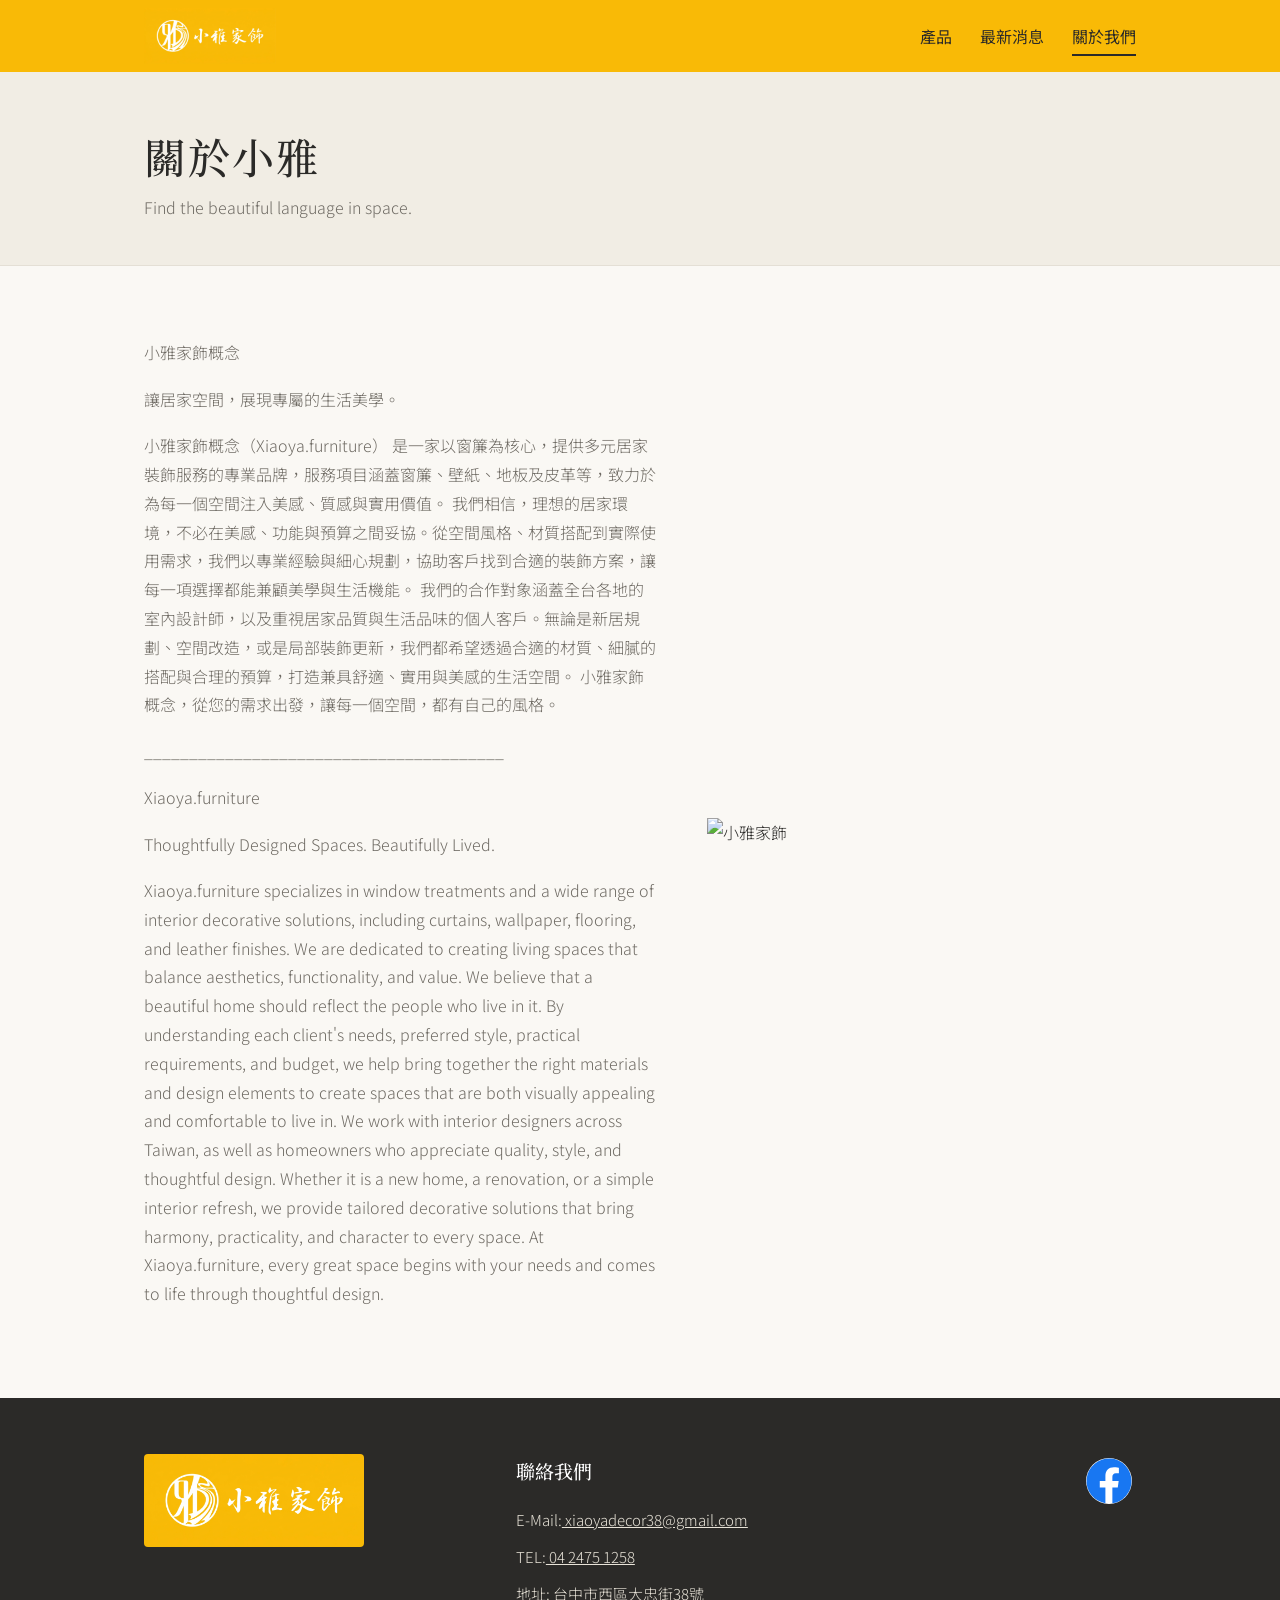
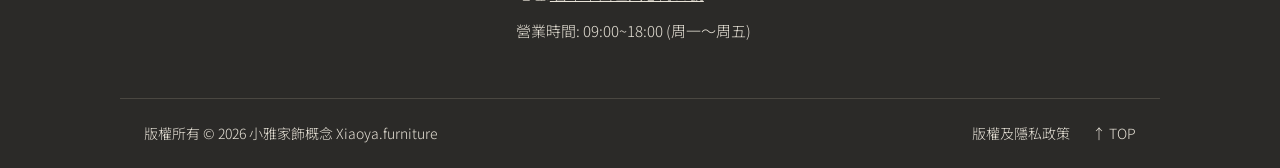
==== about.html @ d76e7a9d "Add files via upload" ====
<!DOCTYPE html>
<html lang="zh-Hant"><head><meta charset="utf-8">
<meta name="viewport" content="width=device-width, initial-scale=1, viewport-fit=cover">
<title>關於我們|小雅家飾概念</title><link rel="icon" href="logo.png">
<link href="https://fonts.googleapis.com/css2?family=Noto+Sans+TC:wght@300;400;500&family=Noto+Serif+TC:wght@500;600&display=swap" rel="stylesheet">
<link rel="stylesheet" href="site.css"></head><body id="top">
<main><div class="pagehead"><div class="wrap"><h1>關於小雅</h1><p id="slogan"></p></div></div>
<section><div class="wrap"><div class="abt" id="abt"><div id="about-t"></div></div></div></section></main>
<script src="site.js"></script>
<script>boot(d=>{
  $('#slogan').textContent=d.tagline_en||'';paras($('#about-t'),d.about);
  if(d.about_image){$('#abt').classList.add('has');$('#abt').append(el('img','',{src:url(d.about_image),alt:'小雅家飾',loading:'lazy'}))}
})</script></body></html>
---- site.css ----
:root{--bg:#faf8f4;--alt:#f1ede4;--ink:#2b2a28;--mute:#6f6b64;--line:#e4dfd5;--sun:#f9ba06;--card:#fff}
@media (prefers-color-scheme:dark){:root{--bg:#1f1e1c;--alt:#262523;--ink:#f0ece3;--mute:#a8a299;--line:#3a3834;--card:#2e2d2a}}
html{scroll-behavior:smooth;scroll-padding-top:90px}*{box-sizing:border-box}
body{margin:0;background:var(--bg);color:var(--ink);font-family:"Noto Sans TC","PingFang TC","Microsoft JhengHei",sans-serif;font-weight:300;line-height:1.8}
a{color:inherit}:focus-visible{outline:2px solid var(--ink);outline-offset:3px}
.wrap{max-width:1040px;margin:0 auto;padding:0 24px}
header.site{position:sticky;top:0;z-index:5;background:var(--sun);padding-top:env(safe-area-inset-top,0px)}
header.site .wrap{display:flex;justify-content:space-between;align-items:center;min-height:72px;flex-wrap:wrap;gap:4px 20px}
.brand{display:block;line-height:0}.brand img{height:56px;width:auto;display:block}
header nav a{margin-left:28px;text-decoration:none;font-size:16px;color:#2b2a28;font-weight:400;padding:6px 0;border-bottom:2px solid transparent}
header nav a:hover,header nav a.on{border-bottom-color:#2b2a28}
.hero{background:var(--bg) url(hero.jpg) center/cover;min-height:min(80vh,640px);display:flex;align-items:center}
.hero .wrap{width:100%}
.panel{background:rgba(255,255,255,.93);color:#2b2a28;padding:48px 44px;max-width:500px;border-top:5px solid var(--sun);box-shadow:0 10px 40px rgba(0,0,0,.12)}
.panel small{display:block;font-size:13px;letter-spacing:.3em;margin-bottom:16px;color:#6f6b64}
h1{font-family:"Noto Serif TC",serif;font-weight:500;font-size:clamp(32px,5vw,52px);line-height:1.35;margin:0 0 14px;letter-spacing:.05em}
.en{font-size:17px;margin:0 0 30px;color:#55514a}
.btn{display:inline-block;background:#2b2a28;color:#fff;padding:13px 30px;text-decoration:none;font-weight:500;border-radius:2px;margin:0 10px 10px 0}
.btn:hover{background:#000}.btn.o{background:transparent;color:#2b2a28;border:1px solid #2b2a28}.btn.o:hover{background:#2b2a28;color:#fff}
.pagehead{background:var(--alt);padding:56px 0 44px;border-bottom:1px solid var(--line)}
.pagehead h1{margin:0;font-size:clamp(30px,4.4vw,42px)}.pagehead p{margin:8px 0 0;color:var(--mute)}
section{padding:72px 0}section.alt{background:var(--alt)}
h2{font-family:"Noto Serif TC",serif;font-weight:500;font-size:28px;margin:0 0 36px;letter-spacing:.08em;display:flex;align-items:center;gap:16px}
h2::before{content:"";width:28px;height:4px;background:var(--sun)}
.more{margin:32px 0 0;text-align:right}.more a{text-decoration:none;border-bottom:2px solid var(--sun);padding-bottom:2px}
.grid{display:grid;grid-template-columns:repeat(auto-fill,minmax(240px,1fr));gap:24px}
.item{background:var(--card);display:flex;flex-direction:column;box-shadow:0 1px 0 var(--line)}
.ph{display:block;width:100%;padding:0;border:0;background:none;cursor:zoom-in;overflow:hidden}
.ph img{width:100%;aspect-ratio:4/3;object-fit:cover;display:block;transition:transform .4s}.ph:hover img{transform:scale(1.04)}
.item .tx{padding:22px;flex:1}.item h3{font-family:"Noto Serif TC",serif;font-weight:500;font-size:21px;margin:0 0 6px}
.item p{margin:0;color:var(--mute);font-size:14px;white-space:pre-line}
.nl{display:grid;grid-template-columns:repeat(auto-fill,minmax(260px,1fr));gap:24px}
.nc{background:var(--card);display:flex;flex-direction:column;text-decoration:none;color:inherit;box-shadow:0 1px 0 var(--line)}
a.nc:hover h3{text-decoration:underline;text-decoration-color:var(--sun);text-decoration-thickness:3px}
.nc .th{aspect-ratio:16/9;object-fit:cover;width:100%;display:block}
.nc .tx{padding:22px;display:flex;flex-direction:column;gap:4px}.nc time{font-size:13px;color:var(--mute);letter-spacing:.08em}
.nc h3{font-family:"Noto Serif TC",serif;font-weight:500;font-size:19px;margin:0;line-height:1.5}
.nc p{margin:0;color:var(--mute);font-size:14px;display:-webkit-box;-webkit-line-clamp:2;-webkit-box-orient:vertical;overflow:hidden}
.nc .go{font-size:13px;margin-top:6px}
.abt{display:grid;grid-template-columns:1fr;gap:48px;align-items:center}.abt.has{grid-template-columns:1.2fr 1fr}
.abt p,.doc p{margin:0 0 1.1em;color:var(--mute);font-size:16px}.abt img{width:100%;display:block}
.art{max-width:760px;margin:0 auto}.art .cover{width:100%;display:block;margin-bottom:28px}
.art time{color:var(--mute);font-size:14px}.art h1{font-size:clamp(26px,4vw,36px);margin:4px 0 24px}
.art p{margin:0 0 1.2em;white-space:pre-line}.art .gal{display:grid;gap:14px;margin-top:28px}.art .gal img{width:100%;display:block;cursor:zoom-in}
.back{display:inline-block;margin-bottom:24px;text-decoration:none;border-bottom:2px solid var(--sun)}
.doc{max-width:760px}.doc h2{font-size:22px;margin:44px 0 14px}.doc h3{font-size:17px;font-weight:500;margin:22px 0 6px}.doc ul{color:var(--mute);padding-left:1.3em;margin:0 0 1.1em}.doc li{margin-bottom:6px}
.empty{color:var(--mute)}
footer.site{background:#2b2a28;color:#e8e3d8;font-size:15px}
.ft{display:grid;grid-template-columns:1fr 1.6fr auto;gap:48px;padding-top:56px;padding-bottom:44px;align-items:start}
.ft img.fl{width:220px;max-width:100%;border-radius:4px;display:block}
.ft h4{font-family:"Noto Serif TC",serif;font-weight:500;font-size:19px;margin:0 0 18px;color:#fff}
.ft ul{list-style:none;margin:0;padding:0}.ft li{margin-bottom:10px}.ft a{color:inherit}
.ft .soc{display:flex;gap:14px}.ft .soc a{display:block;width:54px;height:54px;transition:transform .2s}.ft .soc a:hover{transform:scale(1.08)}.ft .soc svg{width:100%;height:100%;display:block}
.bar{border-top:1px solid #4a4741;display:flex;justify-content:space-between;align-items:center;gap:12px;flex-wrap:wrap;padding-top:22px;padding-bottom:calc(22px + env(safe-area-inset-bottom,0px));font-size:14px}
.bar a{text-decoration:none;margin-left:22px}.bar a:hover{color:var(--sun)}
dialog{border:0;padding:0;background:transparent;max-width:100vw;max-height:100vh;width:100vw;height:100vh}
dialog::backdrop{background:rgba(0,0,0,.88)}
.lb{width:100%;height:100%;display:flex;flex-direction:column;align-items:center;justify-content:center;gap:12px;padding:20px}
.lb img{max-width:100%;max-height:78vh;object-fit:contain}.lb p{color:#eee;margin:0;text-align:center;max-width:640px;font-size:14px}
.cb{position:absolute;background:rgba(255,255,255,.18);color:#fff;border:0;font-size:28px;width:48px;height:48px;border-radius:50%;cursor:pointer;line-height:1}
.x{top:16px;right:16px}.pv{left:12px;top:50%}.nx{right:12px;top:50%}
@media(max-width:760px){
 header nav a{margin:0 18px 0 0}.brand img{height:46px}header.site .wrap{padding-top:6px;padding-bottom:6px}
 .hero{align-items:flex-end;padding-top:170px;min-height:0}.panel{padding:32px 24px;max-width:none;margin:0 -24px}
 .abt.has{grid-template-columns:1fr}section{padding:52px 0}.ft{grid-template-columns:1fr;gap:32px}.bar a{margin:0 0 0 16px}}
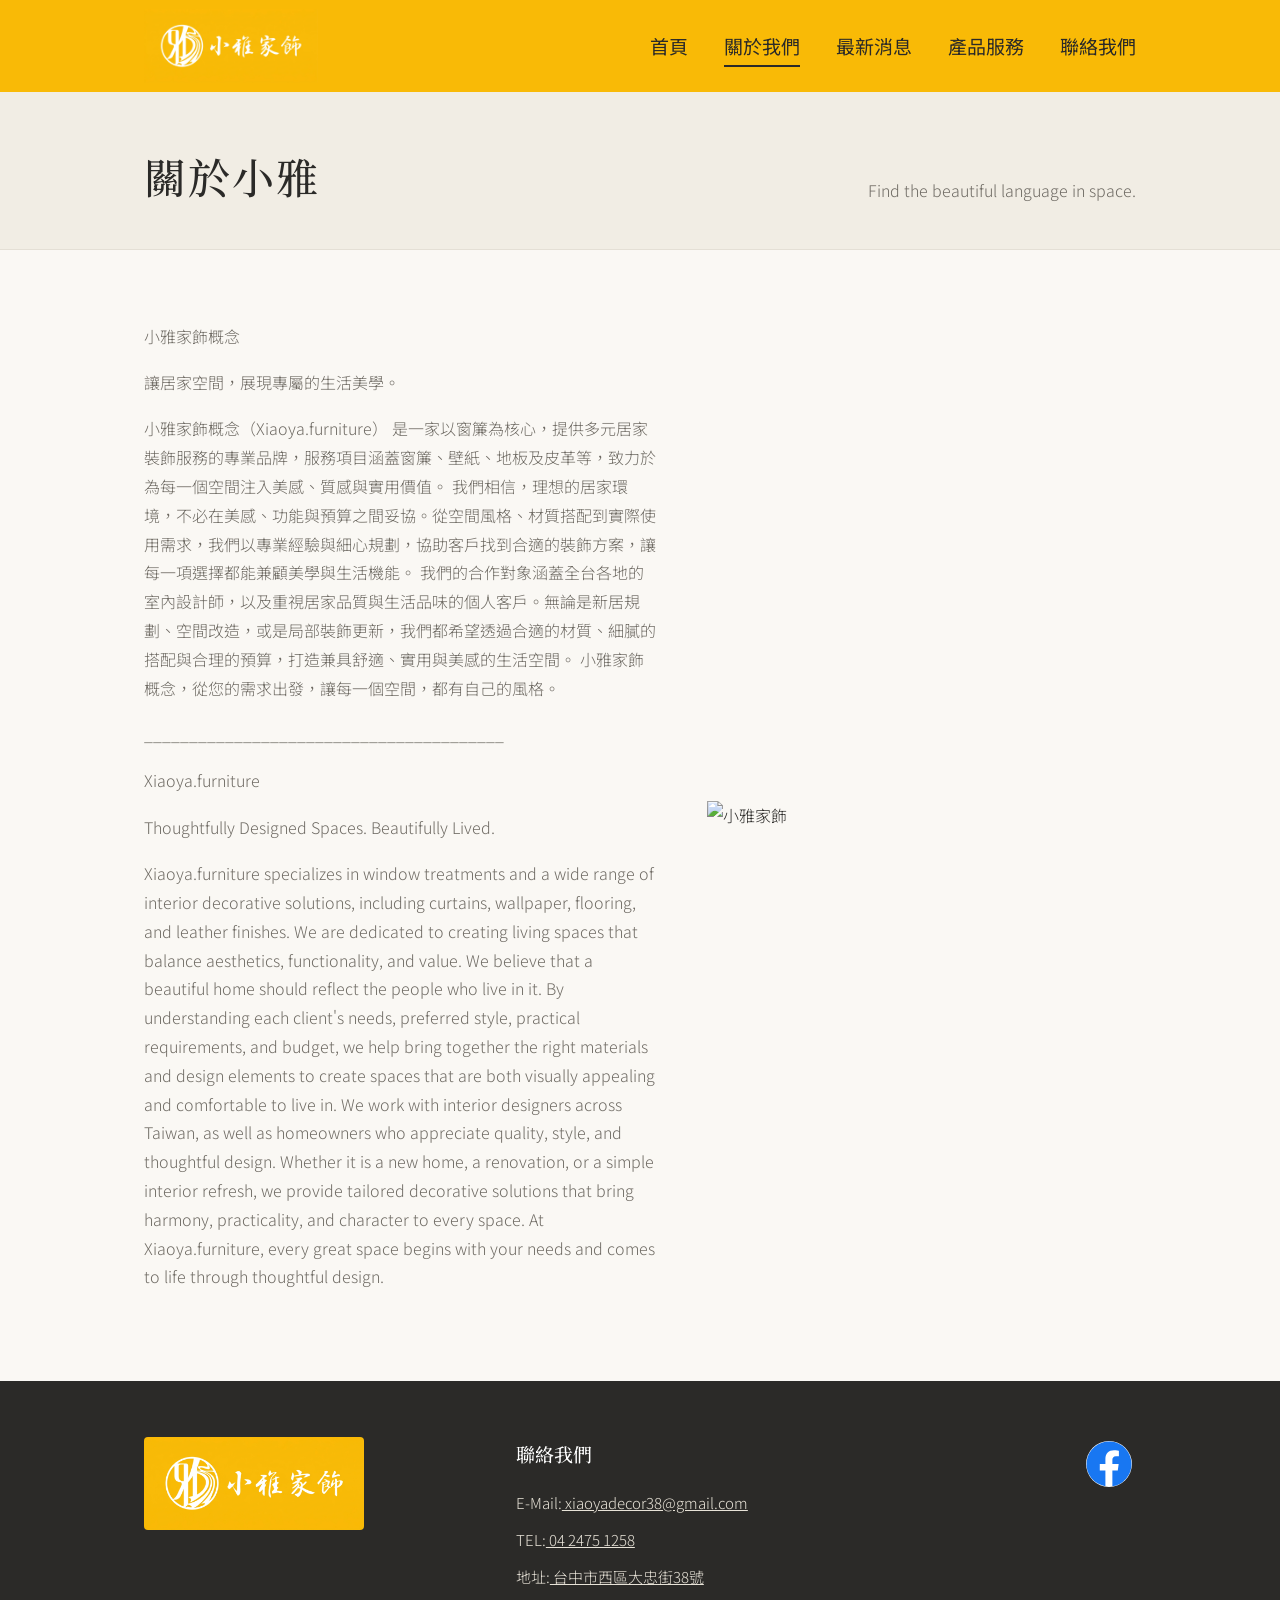
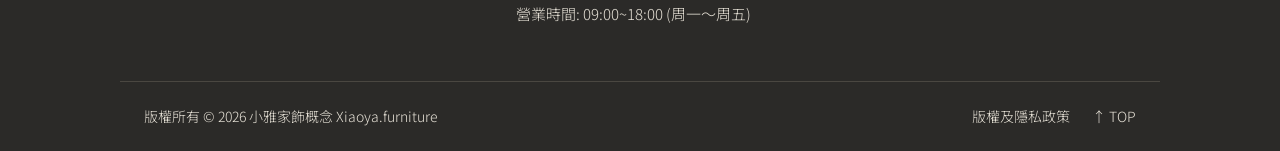
==== commit 7e16e4c6: "Add files via upload" ====
--- a/about.html
+++ b/about.html
@@ -1,7 +1,19 @@
 <!DOCTYPE html>
 <html lang="zh-Hant"><head><meta charset="utf-8">
 <meta name="viewport" content="width=device-width, initial-scale=1, viewport-fit=cover">
-<title>關於我們|小雅家飾概念</title><link rel="icon" href="logo.png">
+<title>關於我們|小雅家飾概念</title>
+<meta name="description" content="認識小雅家飾概念:位於台中市西區的居家裝飾專門店,在空間找到美麗的語言。">
+<meta name="theme-color" content="#f9ba06">
+<meta property="og:type" content="website">
+<meta property="og:site_name" content="小雅家飾概念">
+<meta property="og:locale" content="zh_TW">
+<meta property="og:title" content="關於我們|小雅家飾概念">
+<meta property="og:description" content="認識小雅家飾概念:位於台中市西區的居家裝飾專門店,在空間找到美麗的語言。">
+<meta property="og:image" content="https://www.xiaoya.com.tw/logo-wide.jpg">
+<meta name="twitter:card" content="summary_large_image">
+<meta property="og:url" content="https://www.xiaoya.com.tw/about.html">
+<link rel="canonical" href="https://www.xiaoya.com.tw/about.html">
+<link rel="icon" href="logo.png">
 <link href="https://fonts.googleapis.com/css2?family=Noto+Sans+TC:wght@300;400;500&family=Noto+Serif+TC:wght@500;600&display=swap" rel="stylesheet">
 <link rel="stylesheet" href="site.css"></head><body id="top">
 <main><div class="pagehead"><div class="wrap"><h1>關於小雅</h1><p id="slogan"></p></div></div>
--- a/site.css
+++ b/site.css
@@ -5,14 +5,19 @@
 a{color:inherit}:focus-visible{outline:2px solid var(--ink);outline-offset:3px}
 .wrap{max-width:1040px;margin:0 auto;padding:0 24px}
 header.site{position:sticky;top:0;z-index:5;background:var(--sun);padding-top:env(safe-area-inset-top,0px)}
-header.site .wrap{display:flex;justify-content:space-between;align-items:center;min-height:72px;flex-wrap:wrap;gap:4px 20px}
-.brand{display:block;line-height:0}.brand img{height:56px;width:auto;display:block}
-header nav a{margin-left:28px;text-decoration:none;font-size:16px;color:#2b2a28;font-weight:400;padding:6px 0;border-bottom:2px solid transparent}
+header.site .wrap{display:flex;justify-content:space-between;align-items:center;min-height:92px;flex-wrap:wrap;gap:4px 20px}
+.brand{display:block;line-height:0}.brand img{height:74px;width:auto;display:block}
+header nav a{margin-left:36px;text-decoration:none;font-size:19px;color:#2b2a28;font-weight:400;padding:6px 0;border-bottom:2px solid transparent}
 header nav a:hover,header nav a.on{border-bottom-color:#2b2a28}
-.hero{background:var(--bg) url(hero.jpg) center/cover;min-height:min(80vh,640px);display:flex;align-items:center}
-.hero .wrap{width:100%}
-.panel{background:rgba(255,255,255,.93);color:#2b2a28;padding:48px 44px;max-width:500px;border-top:5px solid var(--sun);box-shadow:0 10px 40px rgba(0,0,0,.12)}
-.panel small{display:block;font-size:13px;letter-spacing:.3em;margin-bottom:16px;color:#6f6b64}
+.menu{display:none;background:none;border:0;padding:10px;cursor:pointer;width:48px;height:48px;flex-direction:column;justify-content:center;gap:6px}
+.menu span{display:block;height:3px;background:#2b2a28;border-radius:2px;transition:transform .2s,opacity .2s}
+header.open .menu span:nth-child(1){transform:translateY(9px) rotate(45deg)}header.open .menu span:nth-child(2){opacity:0}header.open .menu span:nth-child(3){transform:translateY(-9px) rotate(-45deg)}
+.hero{position:relative;background:var(--bg) url(hero.jpg) center/cover;min-height:min(80vh,640px);display:grid;grid-template-columns:1fr 1fr;align-items:stretch;padding:0}
+.hero::before{content:"";position:absolute;inset:0;pointer-events:none;background:linear-gradient(90deg,rgba(250,248,244,.86) 0%,rgba(250,248,244,.62) 42%,rgba(250,248,244,.08) 52%,rgba(250,248,244,0) 100%)}
+.hero.nopic{grid-template-columns:1fr}.hero.nopic::before{background:linear-gradient(90deg,rgba(250,248,244,.88) 0%,rgba(250,248,244,.6) 40%,rgba(250,248,244,0) 70%)}
+.hero .txt{position:relative;z-index:1;display:flex;flex-direction:column;justify-content:center;align-items:flex-start;padding:64px 40px 64px max(24px,calc((100vw - 1040px)/2 + 24px));color:#2b2a28}
+.hero .pic{position:relative;z-index:1;min-height:320px}.hero .pic img{position:absolute;inset:0;width:100%;height:100%;object-fit:cover}
+.txt small{display:block;font-size:13px;letter-spacing:.3em;margin-bottom:16px;color:#55514a}
 h1{font-family:"Noto Serif TC",serif;font-weight:500;font-size:clamp(32px,5vw,52px);line-height:1.35;margin:0 0 14px;letter-spacing:.05em}
 .en{font-size:17px;margin:0 0 30px;color:#55514a}
 .btn{display:inline-block;background:#2b2a28;color:#fff;padding:13px 30px;text-decoration:none;font-weight:500;border-radius:2px;margin:0 10px 10px 0}
@@ -27,7 +32,8 @@
 .item{background:var(--card);display:flex;flex-direction:column;box-shadow:0 1px 0 var(--line)}
 .ph{display:block;width:100%;padding:0;border:0;background:none;cursor:zoom-in;overflow:hidden}
 .ph img{width:100%;aspect-ratio:4/3;object-fit:cover;display:block;transition:transform .4s}.ph:hover img{transform:scale(1.04)}
-.item .tx{padding:22px;flex:1}.item h3{font-family:"Noto Serif TC",serif;font-weight:500;font-size:21px;margin:0 0 6px}
+.item .tx{padding:22px;flex:1}
+.item .tx.clk{cursor:pointer}.item .tx.clk:hover h3{text-decoration:underline;text-decoration-color:var(--sun);text-decoration-thickness:3px;text-underline-offset:4px}.item h3{font-family:"Noto Serif TC",serif;font-weight:500;font-size:21px;margin:0 0 6px}
 .item p{margin:0;color:var(--mute);font-size:14px;white-space:pre-line}
 .nl{display:grid;grid-template-columns:repeat(auto-fill,minmax(260px,1fr));gap:24px}
 .nc{background:var(--card);display:flex;flex-direction:column;text-decoration:none;color:inherit;box-shadow:0 1px 0 var(--line)}
@@ -60,6 +66,35 @@
 .cb{position:absolute;background:rgba(255,255,255,.18);color:#fff;border:0;font-size:28px;width:48px;height:48px;border-radius:50%;cursor:pointer;line-height:1}
 .x{top:16px;right:16px}.pv{left:12px;top:50%}.nx{right:12px;top:50%}
 @media(max-width:760px){
- header nav a{margin:0 18px 0 0}.brand img{height:46px}header.site .wrap{padding-top:6px;padding-bottom:6px}
- .hero{align-items:flex-end;padding-top:170px;min-height:0}.panel{padding:32px 24px;max-width:none;margin:0 -24px}
+ header.site .wrap{display:grid;grid-template-columns:48px 1fr 48px;align-items:center;min-height:64px;padding-top:4px;padding-bottom:4px}
+ .menu{display:flex}.brand{justify-self:center}.brand img{height:46px}
+ header nav{display:none;position:absolute;top:100%;left:0;right:0;background:var(--bg);box-shadow:0 12px 24px rgba(0,0,0,.18);border-top:1px solid rgba(0,0,0,.1)}
+ header.open nav{display:block}
+ header nav a{display:block;margin:0;padding:16px 24px;font-size:18px;color:var(--ink);border-bottom:1px solid var(--line);border-left:5px solid transparent}
+ header nav a.on{border-left-color:var(--sun);border-bottom-color:var(--line);font-weight:500}header.site .wrap{padding-top:6px;padding-bottom:6px}
+ .hero{grid-template-columns:1fr;min-height:0;display:flex;flex-direction:column}.hero::before{display:none}.hero.nopic{padding-top:170px}.hero .pic{order:-1;min-height:240px}.hero .txt{margin:0 16px 24px;padding:32px 24px;background:rgba(255,255,255,.93);border-top:5px solid var(--sun);box-shadow:0 10px 40px rgba(0,0,0,.12)}.hero.pich .txt{margin-top:-40px}
  .abt.has{grid-template-columns:1fr}section{padding:52px 0}.ft{grid-template-columns:1fr;gap:32px}.bar a{margin:0 0 0 16px}}
+
+.pagehead .wrap{display:flex;justify-content:space-between;align-items:flex-end;gap:12px 24px;flex-wrap:wrap}
+.ph-t{border-left:4px solid var(--ink);padding-left:18px}
+.ph-t .en2{display:block;font-size:clamp(22px,3.4vw,32px);letter-spacing:.28em;font-weight:300;line-height:1.3}
+.ph-t h1{font-size:clamp(18px,2.4vw,22px);font-weight:600;letter-spacing:.2em;margin:2px 0 0}
+.crumb{font-size:15px;color:var(--mute)}.crumb a{text-decoration:none;border-bottom:1px solid var(--sun)}.crumb a:hover{color:var(--ink)}.crumb span{color:var(--ink)}
+.cat{display:block;text-decoration:none;color:inherit;text-align:center}
+.cat .cf{display:block;overflow:hidden;background:var(--alt)}
+.cat img{width:100%;aspect-ratio:4/3;object-fit:cover;display:block;transition:transform .4s}
+.cat:hover img{transform:scale(1.05)}
+.cat .cn{display:block;padding:16px 0 4px;font-size:20px;letter-spacing:.2em;font-family:"Noto Serif TC",serif}
+.cat:hover .cn{text-decoration:underline;text-decoration-color:var(--sun);text-decoration-thickness:3px;text-underline-offset:6px}
+.note{color:var(--mute);font-size:14px;white-space:pre-line;margin:0 0 32px;max-width:760px}
+.lead{max-width:760px;margin:0 0 32px}.lead p{margin:0 0 1em;color:var(--mute)}
+.feat{max-width:760px;margin:0 0 32px;padding-left:1.3em;color:var(--mute)}.feat li{margin-bottom:6px}
+.pg{display:grid;grid-template-columns:repeat(auto-fill,minmax(190px,1fr));gap:16px}
+.pg button{padding:0;border:0;background:none;cursor:zoom-in;border-radius:14px;overflow:hidden;display:block}
+.pg img{width:100%;aspect-ratio:1;object-fit:cover;display:block;transition:transform .4s}.pg button:hover img{transform:scale(1.05)}
+.cta{margin-top:56px;padding:32px;background:var(--alt);border-left:5px solid var(--sun)}
+.cta h2{font-size:20px;margin:0 0 8px}.cta h2::before{display:none}.cta p{margin:0 0 18px;color:var(--mute)}
+.sib{margin-top:40px}.sib h3{font-size:16px;font-weight:500;margin:0 0 12px;letter-spacing:.1em}
+.sib a{display:inline-block;margin:0 10px 10px 0;padding:6px 18px;border:1px solid var(--line);text-decoration:none;border-radius:20px;background:var(--card)}
+.sib a:hover,.sib a.on{background:var(--sun);border-color:var(--sun);color:#2b2a28}
+@media(max-width:760px){.pg{grid-template-columns:repeat(2,1fr)}.cta{padding:24px}.crumb{font-size:14px}}
